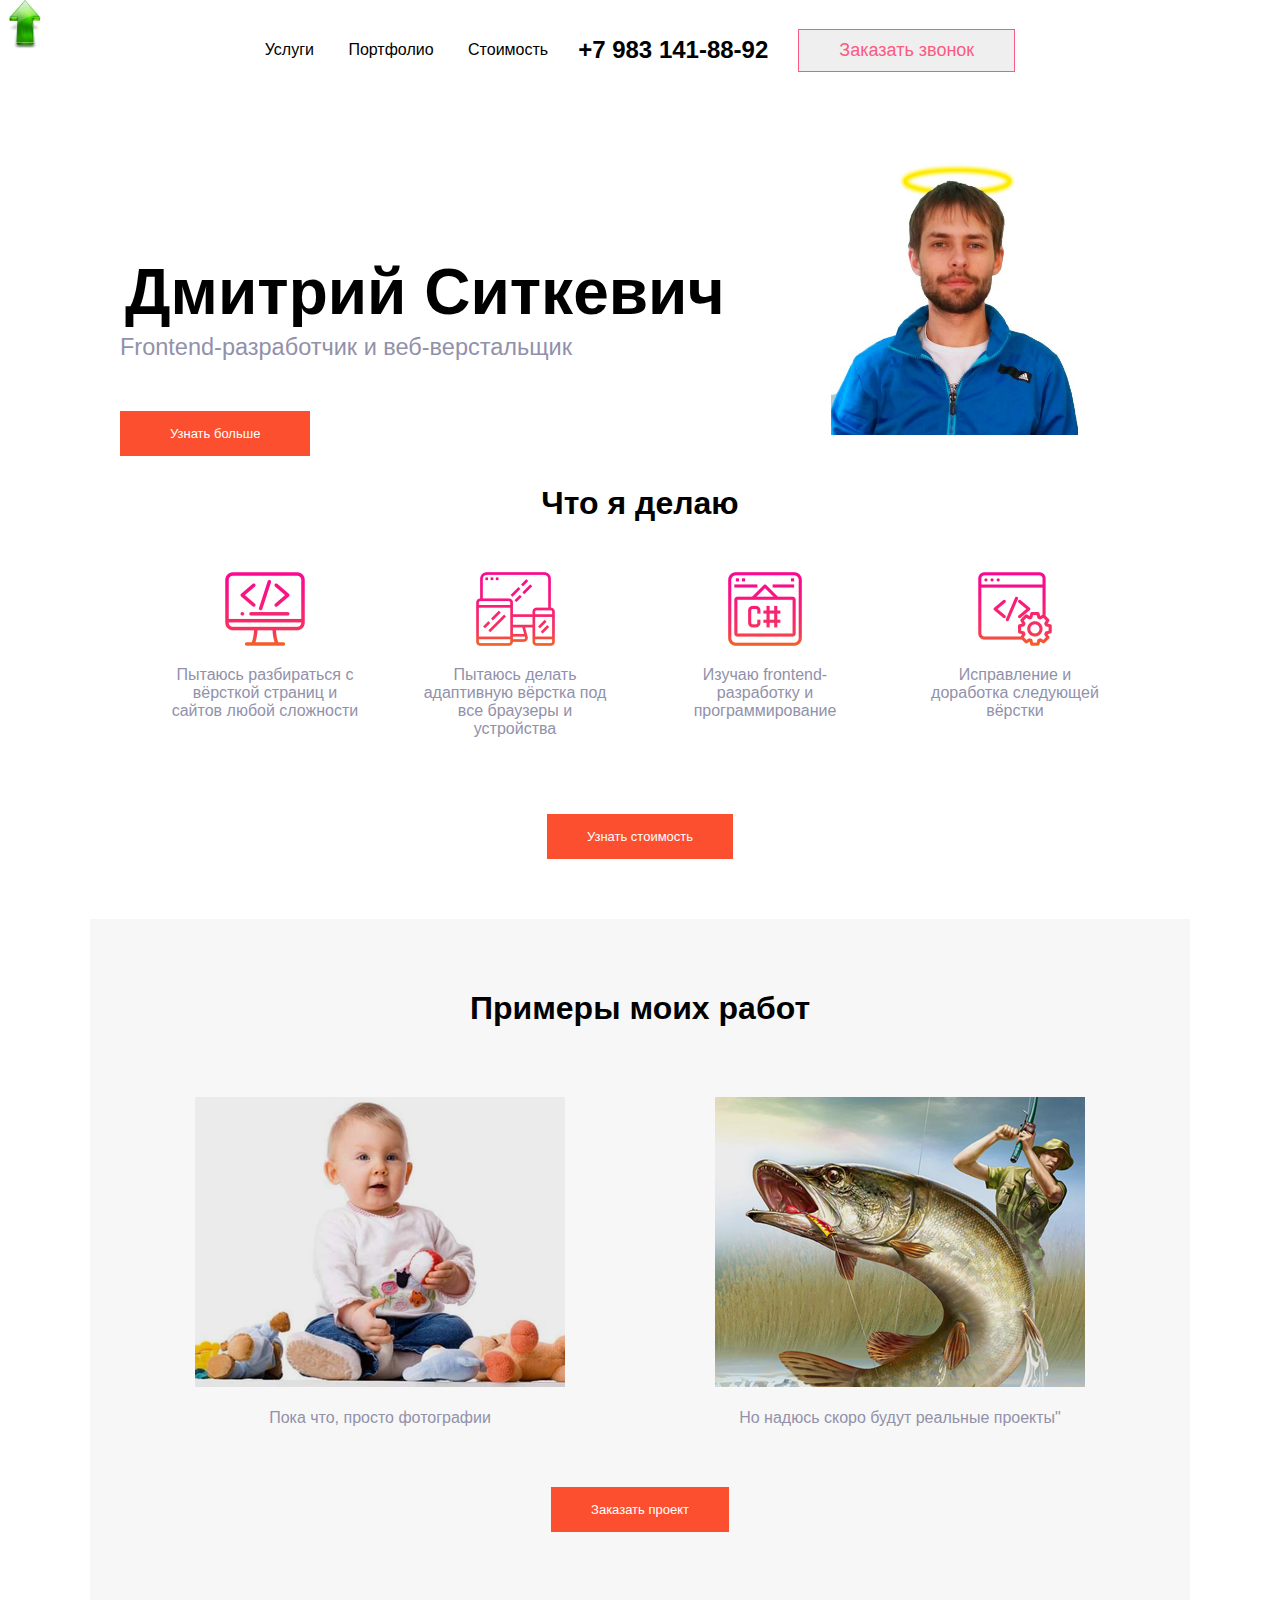
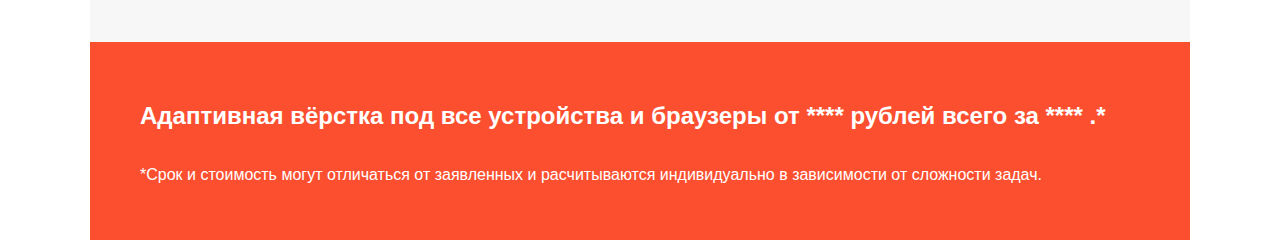
==== Firstsite/index.html @ 6bae94f3 "Add files via upload" ====
<!DOCTYPE html>
<html>
	<head>
		<title>Дмитрий Ситкевич - официальный сайт</title>
		<link rel="stylesheet" type="text/css" href="styles.css">
		<script src="jquery-3.3.1.min.js"></script>
		<script>
		$(function(){
			$('#callback').click(function(){
				$('#popup-container').css('display', 'flex');
			});
			//fjdlksjfls
			$('#popup-container').click(function(e){
				if(e.target === this) {
					$('#popup-container').css('display', 'none');
				}
			});
		});
		</script>
	</head>
	<body>
	

	<div class="TopSite">
	<nav>
	
	<a href="#"><img src="arrow.png" height: 100px></a>
	<!--<img src="arrow.png">-->
	</nav>
	
	</div>
		<div id="popup-container">
			<div id="popup">
				<label class="Form_name"> Ваше имя: </label>
				<input class="For_name" placeholder="Дмитрий"> </input>
				<label class="Form_name"> Номер телефона: </label>
				<input class="For_name" placeholder="+7 (xxx) xxx-xx-xx"> </input>
				<button class="request"> Отправить контакты</button>
			</div>
		</div>
		
		<header class="block">
				<nav>
					<a href="#skills-wrap">Услуги</a>
					<a href="#works-wrap">Портфолио</a>
					<a href="#price">Стоимость</a>
				</nav>
				<div id="phone-container">
					<a href="tel:+79831418892">+7 983 141-88-92</a>
					<button id="callback">Заказать звонок</button>
				</div>
			</header>
			<main>
		<div id="layout">
			<section class="about-me"> 
			<div class= "about-me__foto"></div>
			<div class="middle" >
				<h1 id="names"> Дмитрий Ситкевич </h1>
				<p id="profession" >Frontend-разработчик и веб-верстальщик </p>
				<button id="information">Узнать больше</button>
			</div>
			
			</section>
			
			 <div class="skills" id="sk">
          <h1>Что я делаю</h1>
          <div class="skills-wrap">
              <div>
                  <img src="img/icons/tools-and-utensils.png">
                  <p>Пытаюсь разбираться с вёрсткой страниц и сайтов любой сложности</p>
              </div>
              <div>
                  <img src="img/icons/responsive.png">
                  <p>Пытаюсь делать адаптивную вёрстка под все браузеры и устройства</p>
              </div>
              <div>
                  <img src="img/icons/programming.png">
                  <p>Изучаю frontend-разработку и программирование</p>
              </div>
               <div>
                  <img src="img/icons/coding%20(1).png">
                  <p>Исправление и доработка следующей вёрстки</p>
              </div>
              
          </div>
          <button>Узнать стоимость</button>
      </div>
			
			
			 <div class="works" id="wor">
         <h1>Примеры моих работ</h1>
         <div class="works-wrap">
            <!-- <a href="#"><img src="img/Portfolio_1.png"><br/><br/>Сайт психолога Веры Антоновой</a> -->
             <a href="#"><img src="img/Portfolio_2.png"><br/><br/>Пока что, просто фотографии</a>
             <a href="#"><img src="img/Portfolio_3.png"><br/><br/>Но надюсь скоро будут реальные проекты"</a>
    
         </div>
         <button>Заказать проект</button>
          
      </div>
      
    <section class="price">
        <h2>Адаптивная вёрстка под все устройства и браузеры от **** рублей всего за **** .*</h2>
        <p>*Срок и стоимость могут отличаться от заявленных и расчитываются индивидуально в зависимости от сложности задач.</p>
    </section>
    
			
		</div>
		</main>
		
	</body>
</html>
---- Firstsite/styles.css ----
html, body {
	margin: 0;
	padding: 0;
	width: 100%;
	height: 100%;
	font-family: Arial;
}
#layout {
	z-index:1;
	margin: 0 auto;
    width: 1280px;
    height: 100%;
	
	
}
img {
  max-width: 100%;
  height: auto;
}
.TopSite img{
	height:50px;
	width:50px;
	
	
}
.TopSite{
	height:100px;
	
	position: fixed;

}
header {
	height: 100px;
	display: flex;
	justify-content: space-between;
	align-items: center;
}

nav a {
	margin-right: 30px;
	color: black;
	text-decoration: none;
}
nav a:hover {
	color: #fb5a82;
	text-decoration: underline;
} 


.block {
	display: flex;
    justify-content: center;
    align-items: center;
    
	
	padding-left: 30px;
	padding-right: 30px;
}

#phone-container {
	display: flex;
	justify-content: flex-end;
	align-items: center;
}
#phone-container a {
	color: black;
	font-size: 24px;
	text-decoration: none;
	margin-right: 30px;
	font-weight: bold;
}
#phone-container button {
	border: 1px solid #fb5a82;
	color: #fb5a82;
	font-size: 18px;
	padding: 10px 40px;
	outline: none;
	cursor: pointer;
}

#popup-container {
	z-index:5;
	position: absolute;
	top: 0;
	left: 0;
	width: 100%;
	height: 100%;
	display: none;
	justify-content: center;
	align-items: center;
	background-color: #00000054;
}
#popup {
	background-color: white;
	width: 250px;
	
}

.about-me {
	
  position: relative;
}
.about-me__foto {
  
  height: 415px;
  /*width: 100%;*/
  right: 0;
  position: absolute;
	background-image: url('ia.jpg');
	background-repeat: no-repeat;
	background-position: right 0;
	background-size: contain;
	background-position: top 10px left 80.5%;
  
  background-clip: border-box;
  margin-bottom: 30px;
  
}



.middle {
	
	
	//height: 600px;
	//background-image: url('ia.jpg');
	//background-repeat: no-repeat;
	//background-position: right;
	//background-size: contain;
	padding-left: 30px;
	padding-right: 30px;
	font-size: 2em;
	margin: 0 auto;
	
}
.middle p {
	
    color: #9191aa;
    font-size: 23.5px;
    margin: 0;
	
}
.middle h1 {
    margin: 5px;
}
.middle button {
    color: white;
    cursor: pointer;
    background-color: #fc4f2f;
    font-size: 13px;
    padding: 15px 50px;
    margin-top: 50px;
    border: none;
	outline: none;	
}

.skills{
    margin-top: 50px;
}
.skills h1, .works h1 {
    font-weight: bold;
    display: flex;
    justify-content: center;
    align-items: center;
    
}
    
.skills-wrap {
    display: grid;
    grid-template-columns: 250px 250px 250px 250px;
    justify-content: center;
    text-align: center;
    margin-top: 50px;
   
  }
  
  
  
.skills-wrap p {
    color: #9191aa;
	padding-left: 30px;
	padding-right: 30px;
}
.skills button, .works button,  #popup button{
    color: white;
    cursor: pointer;
    background-color: #fc4f2f;
    font-size: 13px;
    padding: 15px 40px;
    border: none;
    display: flex;
    align-items: center;
    margin: 60px auto;
}


.works {
    background-color: #f7f7f7;
    padding: 50px;
	padding-left: 30px;
	padding-right: 30px;
	
	align-items: center;
}
.works-wrap {
    display: grid;
    grid-template-columns: 1fr 1fr;
    justify-content: center;
    text-align: center;
    margin-top: 50px;
    
}
.works-wrap a {
    color: #9191aa;
    text-decoration: none;
    margin-top: 20px;
}

.price {
	
    color: white;
    background-color: #fc4f2f;
    display: flex;
    flex-wrap: wrap;
    padding: 40px 50px;
}

.Form_name{
	display:block;
}
.For_name{
	
}


@media(max-width: 720px){

}
@media (max-width: 830px){
	#phone-container button {
	
	
	font-size: 14px;
	padding: 5px 20px;
}
	#phone-container a {
	
	font-size: 20px;
	
	margin-right: 20px;
	
}
}
@media (max-width: 720px) {
		#phone-container button {
	
	
	font-size: 12px;
	padding: 4px 17px;
}
	#phone-container a {
	
	font-size: 18px;
	
	margin-right: 15px;
	
}

}


@media (min-width: 1024px) {
  .about-me {
    margin-bottom: 80px;
	height: 690px;
  }
  
  .about-me__foto {
	  
    width: 53.42%;
    height: 694px;
	background-size: contain;
    background-image: url("ia.jpg");
    background-position: bottom 57px left 67%;
    //background-size: auto, 919px auto;
  }
}
@media (max-width: 900px){

.middle p {
	
    
    font-size: 14.5px;
    margin: 0;
	
}
.middle h1 {
    font-size: 29.5px;
}

.middle button {
    
    
    
    font-size: 13px;
    padding: 10px 20px;
    margin-top: 30px;
   	
}
.skills-wrap {
display: grid;
    grid-template-columns: 250px 250px;
}

}
@media (max-width: 600px){

.middle p {
	
    
    font-size: 23.5px;
    margin: 0;
	
}
.middle h1 {
    font-size: 40.5px;
	padding-top: 0;
	
}

.middle button {
    
    
    
    font-size: 13px;
    padding: 15px 80px;
    margin-top: 15px;
   	
}


{
	padding-top: 30px;
}

}
@media (max-width: 600px){
	.about-me__foto {
	   margin-bottom: 0px;
    position:relative;
	height: 650px;
	
  }

}
@media (max-width: 450px){
	
	.skills-wrap {
display: grid;
    grid-template-columns:250px;
}
.about-me__foto {
	height: 415px;
}
}

@media (max-width: 300px){
.about-me__foto {
	height: 300px;
}
}


@media(max-width: 600px){
.middle h1 
{
	padding-top:15px;
}
}

@media (min-width: 600px) {
  .about-me {
	 
    margin-bottom: 43px;
	height: 330px;
  }
  
   .about-me__foto {
	  
    width: 53.42%;
    height: 330px;
	background-size: contain;
    background-image: url("ia.jpg");
    background-position: top 10px left 67%;
    //background-size: auto, 919px auto;
	
  }
  .middle h1 
{
	padding-top:150px;
}
  
}

@media (max-width: 1300px) 
{
	#layout {
	margin: 0 auto;
    width: 1100px;
    height: 100%;
}
}
@media (max-width: 1100px) 
{
#layout {
	margin: 0 auto;
    width: 1000px;
    height: 100%;
}

}
@media (max-width: 900px) 
{
#layout {
	margin: 0 auto;
    width: 600px;
    height: 100%;
}
}
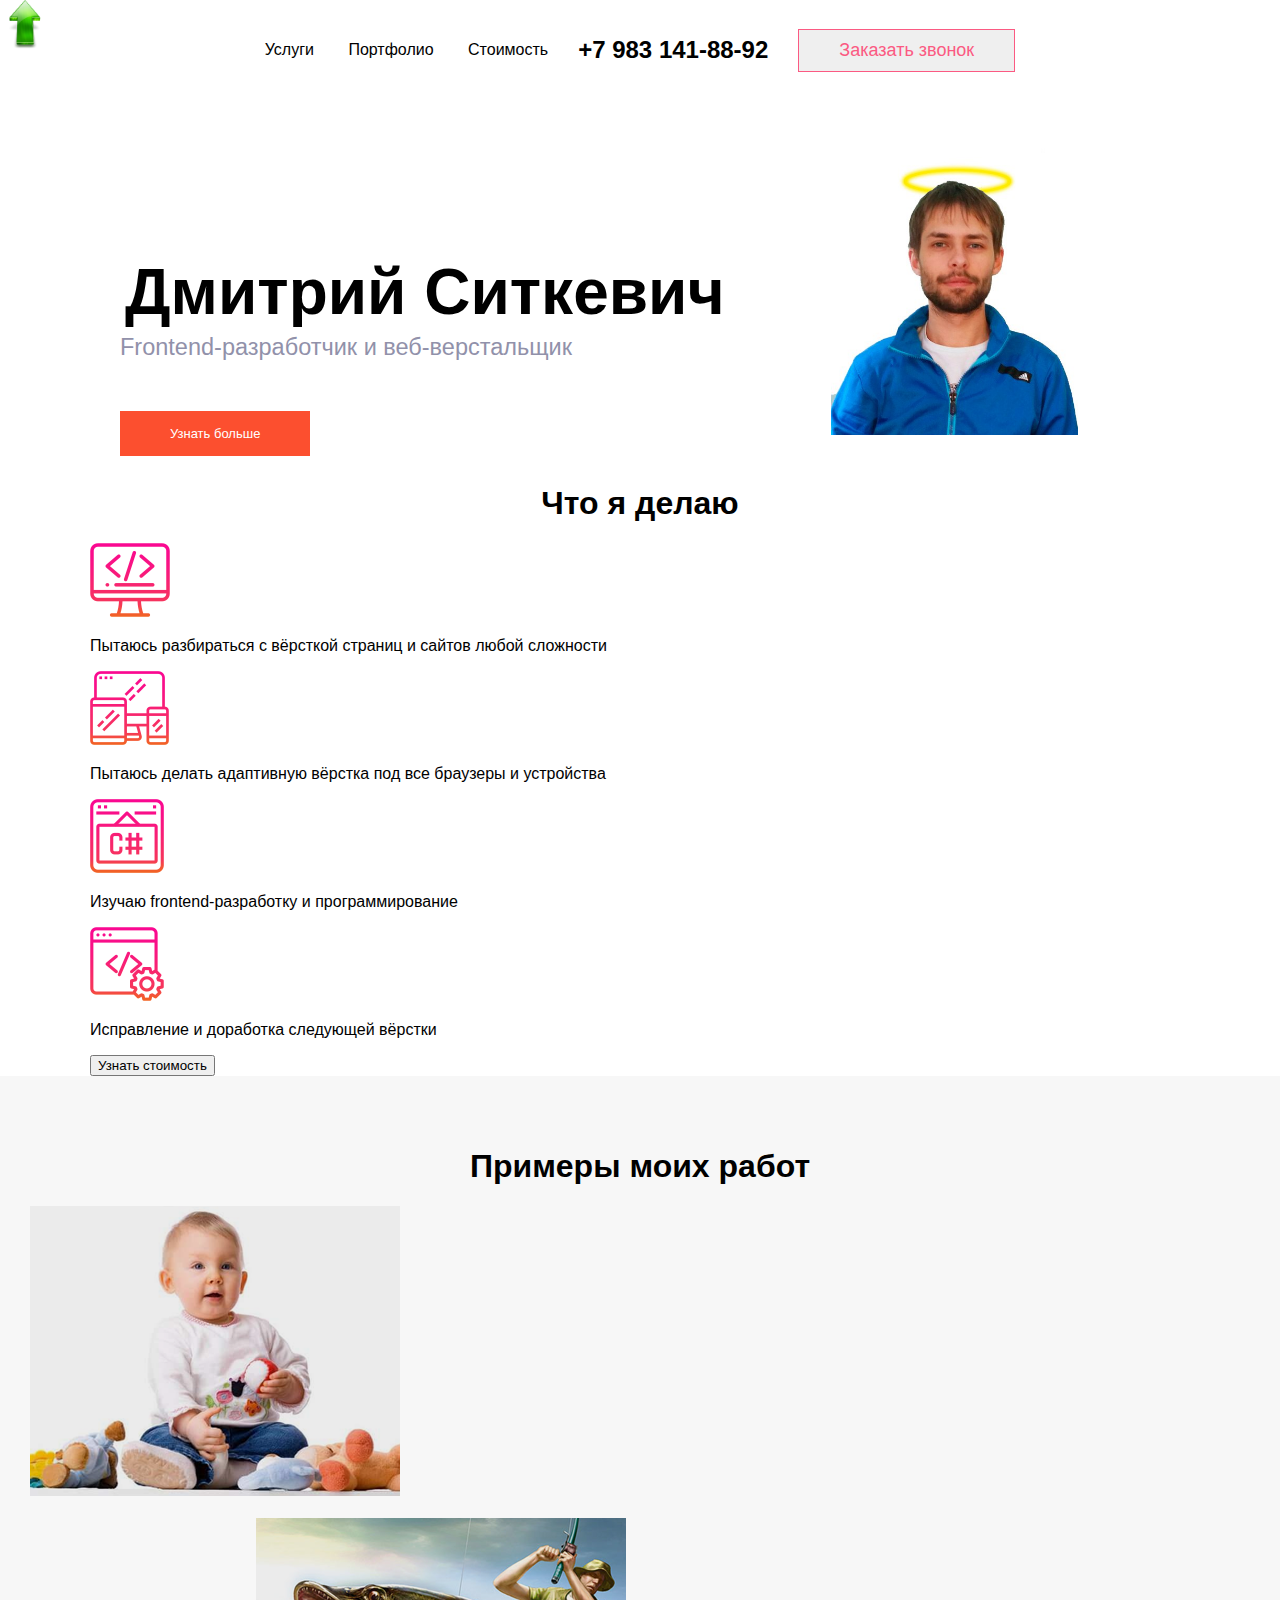
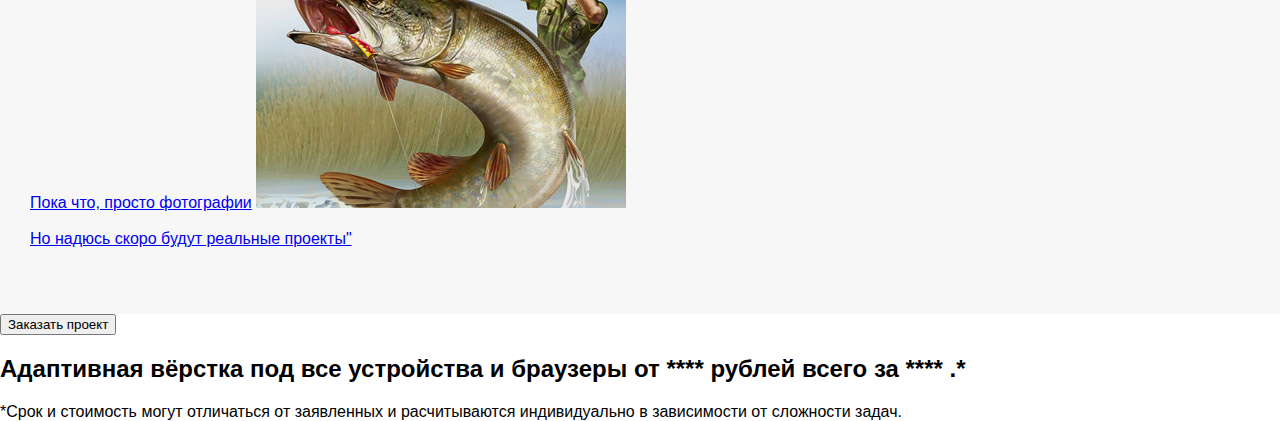
==== commit e462dcc8: "Update index.html" ====
--- a/Firstsite/index.html
+++ b/Firstsite/index.html
@@ -65,6 +65,7 @@
 			
 			 <div class="skills" id="sk">
           <h1>Что я делаю</h1>
+	<p><a name="skills-wrap></a></p> 
           <div class="skills-wrap">
               <div>
                   <img src="img/icons/tools-and-utensils.png">
@@ -90,6 +91,7 @@
 			
 			 <div class="works" id="wor">
          <h1>Примеры моих работ</h1>
+	<p><a name="works-wrap></a></p>
          <div class="works-wrap">
             <!-- <a href="#"><img src="img/Portfolio_1.png"><br/><br/>Сайт психолога Веры Антоновой</a> -->
              <a href="#"><img src="img/Portfolio_2.png"><br/><br/>Пока что, просто фотографии</a>
@@ -99,7 +101,7 @@
          <button>Заказать проект</button>
           
       </div>
-      
+      <p><a name="price></a></p>
     <section class="price">
         <h2>Адаптивная вёрстка под все устройства и браузеры от **** рублей всего за **** .*</h2>
         <p>*Срок и стоимость могут отличаться от заявленных и расчитываются индивидуально в зависимости от сложности задач.</p>
@@ -110,4 +112,4 @@
 		</main>
 		
 	</body>
-</html>+</html>
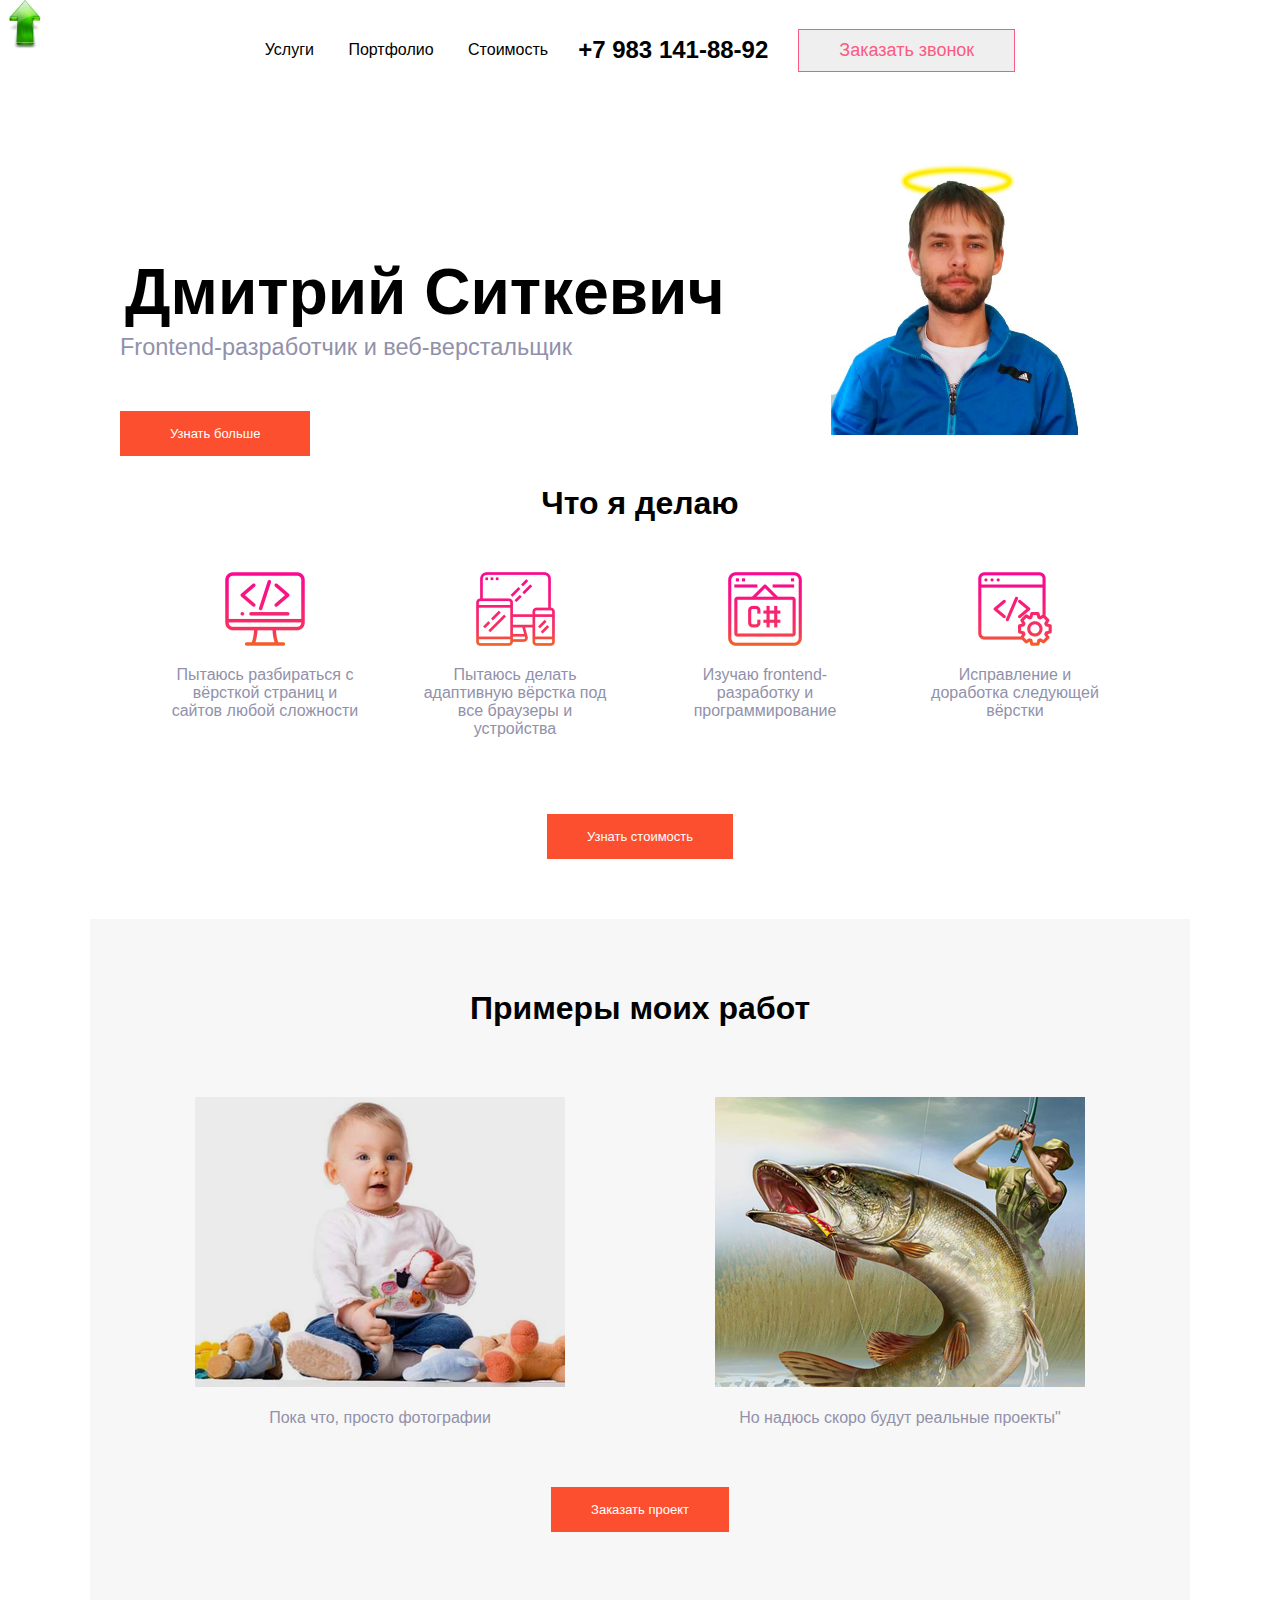
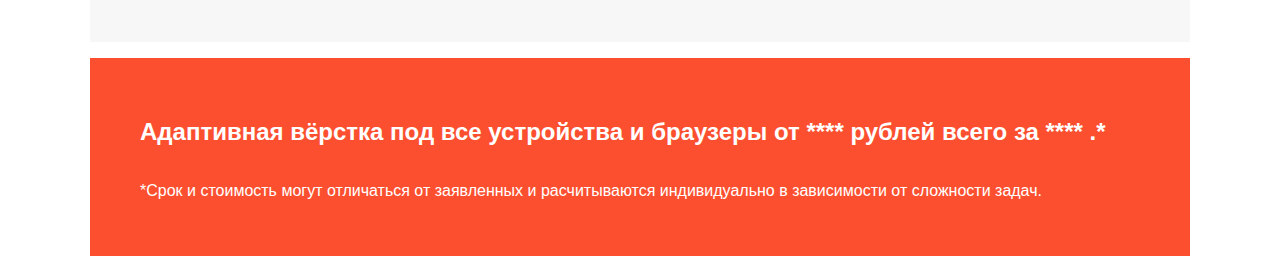
==== commit 5c0bf204: "Update index.html" ====
--- a/Firstsite/index.html
+++ b/Firstsite/index.html
@@ -42,8 +42,8 @@
 		
 		<header class="block">
 				<nav>
-					<a href="#skills-wrap">Услуги</a>
-					<a href="#works-wrap">Портфолио</a>
+					<a href="skills-wrap">Услуги</a>
+					<a href="works-wrap">Портфолио</a>
 					<a href="#price">Стоимость</a>
 				</nav>
 				<div id="phone-container">
@@ -65,7 +65,7 @@
 			
 			 <div class="skills" id="sk">
           <h1>Что я делаю</h1>
-	<p><a name="skills-wrap></a></p> 
+	<p><a name="#skills-wrap"></a></p> 
           <div class="skills-wrap">
               <div>
                   <img src="img/icons/tools-and-utensils.png">
@@ -91,7 +91,7 @@
 			
 			 <div class="works" id="wor">
          <h1>Примеры моих работ</h1>
-	<p><a name="works-wrap></a></p>
+	<p><a name="#works-wrap"></a></p>
          <div class="works-wrap">
             <!-- <a href="#"><img src="img/Portfolio_1.png"><br/><br/>Сайт психолога Веры Антоновой</a> -->
              <a href="#"><img src="img/Portfolio_2.png"><br/><br/>Пока что, просто фотографии</a>
@@ -101,7 +101,7 @@
          <button>Заказать проект</button>
           
       </div>
-      <p><a name="price></a></p>
+      <p><a name="price"></a></p>
     <section class="price">
         <h2>Адаптивная вёрстка под все устройства и браузеры от **** рублей всего за **** .*</h2>
         <p>*Срок и стоимость могут отличаться от заявленных и расчитываются индивидуально в зависимости от сложности задач.</p>
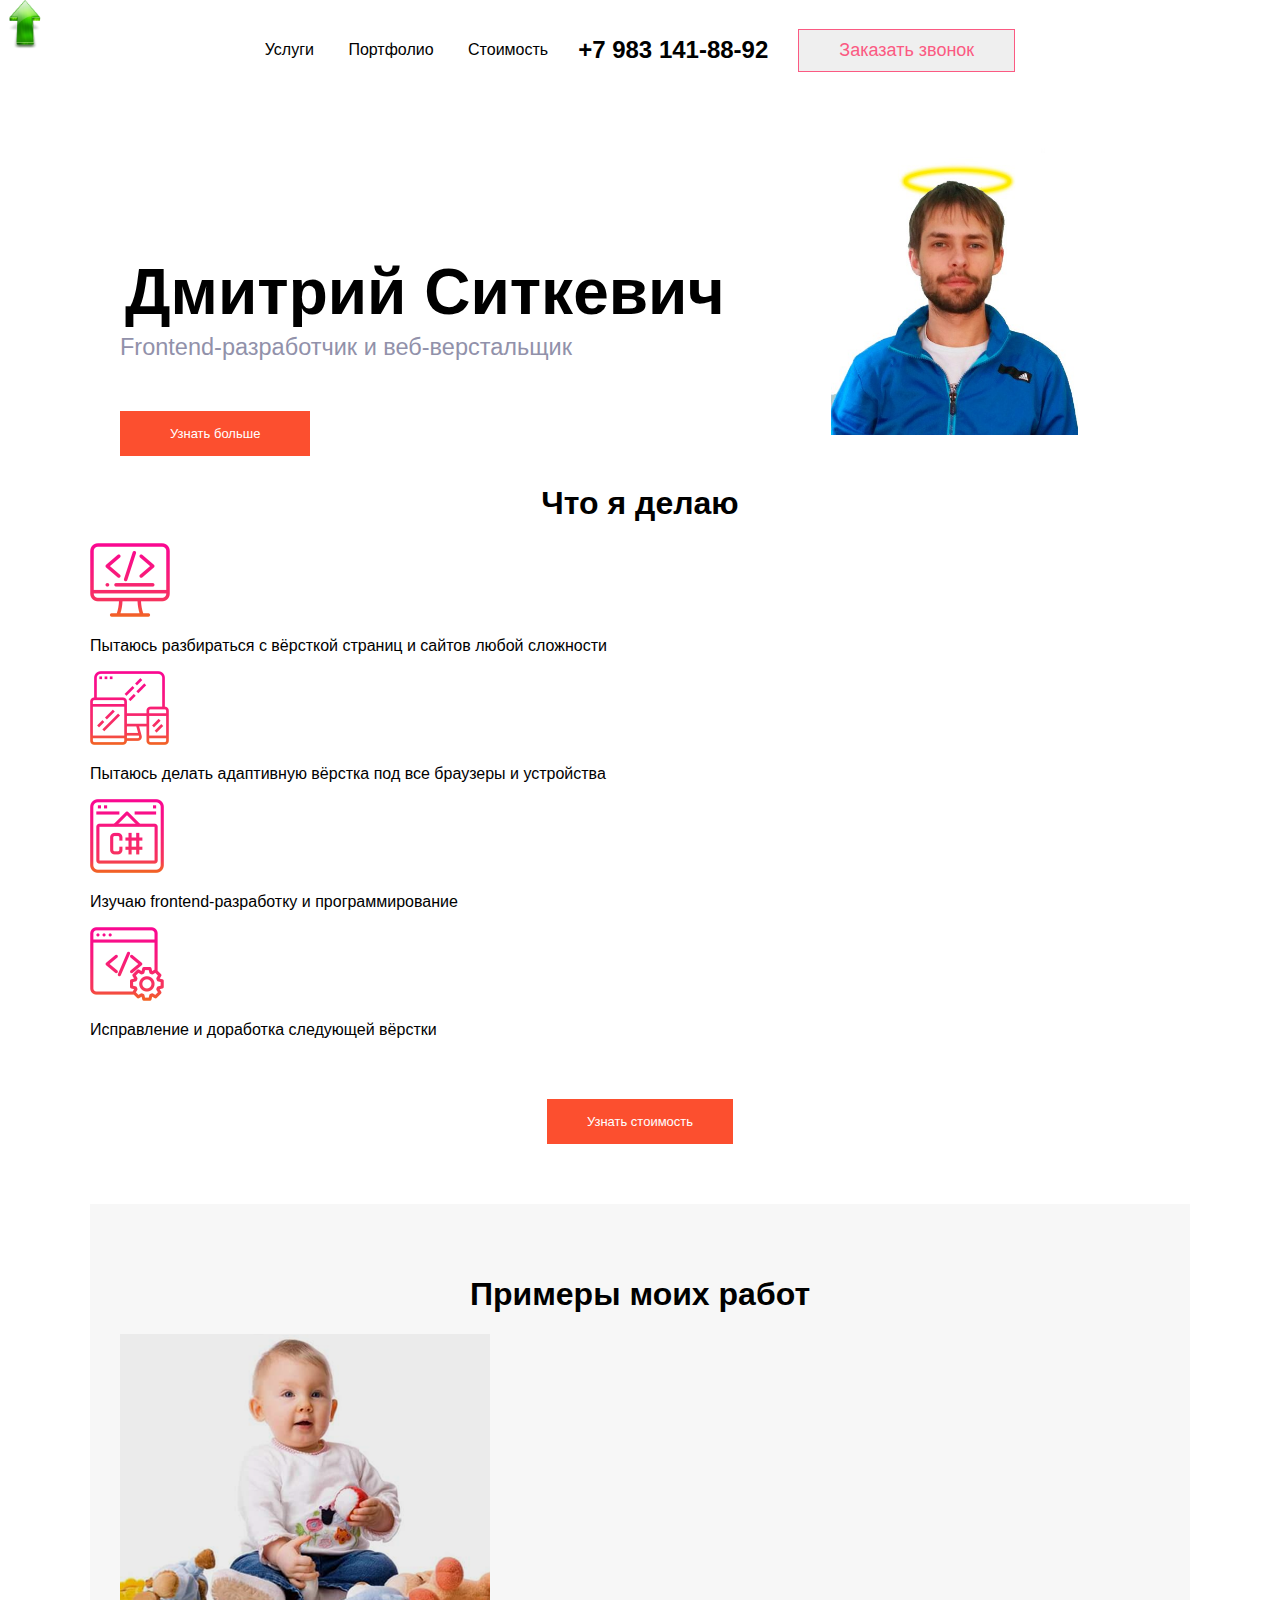
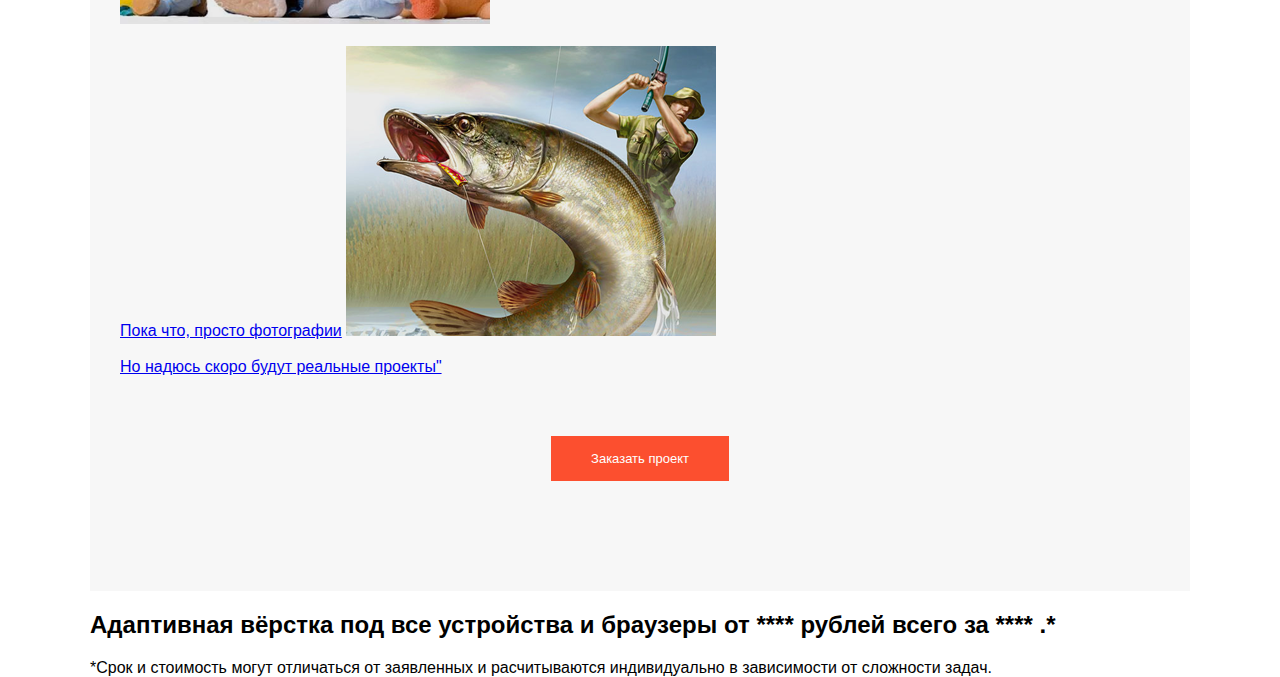
==== commit 1d823ec3: "Update index.html" ====
--- a/Firstsite/index.html
+++ b/Firstsite/index.html
@@ -42,8 +42,8 @@
 		
 		<header class="block">
 				<nav>
-					<a href="skills-wrap">Услуги</a>
-					<a href="works-wrap">Портфолио</a>
+					<a href="#skills-wrap">Услуги</a>
+					<a href="#works-wrap">Портфолио</a>
 					<a href="#price">Стоимость</a>
 				</nav>
 				<div id="phone-container">
@@ -65,8 +65,8 @@
 			
 			 <div class="skills" id="sk">
           <h1>Что я делаю</h1>
-	<p><a name="#skills-wrap"></a></p> 
-          <div class="skills-wrap">
+	 
+          <div id="skills-wrap">
               <div>
                   <img src="img/icons/tools-and-utensils.png">
                   <p>Пытаюсь разбираться с вёрсткой страниц и сайтов любой сложности</p>
@@ -91,8 +91,8 @@
 			
 			 <div class="works" id="wor">
          <h1>Примеры моих работ</h1>
-	<p><a name="#works-wrap"></a></p>
-         <div class="works-wrap">
+	
+         <div id="works-wrap">
             <!-- <a href="#"><img src="img/Portfolio_1.png"><br/><br/>Сайт психолога Веры Антоновой</a> -->
              <a href="#"><img src="img/Portfolio_2.png"><br/><br/>Пока что, просто фотографии</a>
              <a href="#"><img src="img/Portfolio_3.png"><br/><br/>Но надюсь скоро будут реальные проекты"</a>
@@ -101,8 +101,7 @@
          <button>Заказать проект</button>
           
       </div>
-      <p><a name="price"></a></p>
-    <section class="price">
+    <section id="price">
         <h2>Адаптивная вёрстка под все устройства и браузеры от **** рублей всего за **** .*</h2>
         <p>*Срок и стоимость могут отличаться от заявленных и расчитываются индивидуально в зависимости от сложности задач.</p>
     </section>
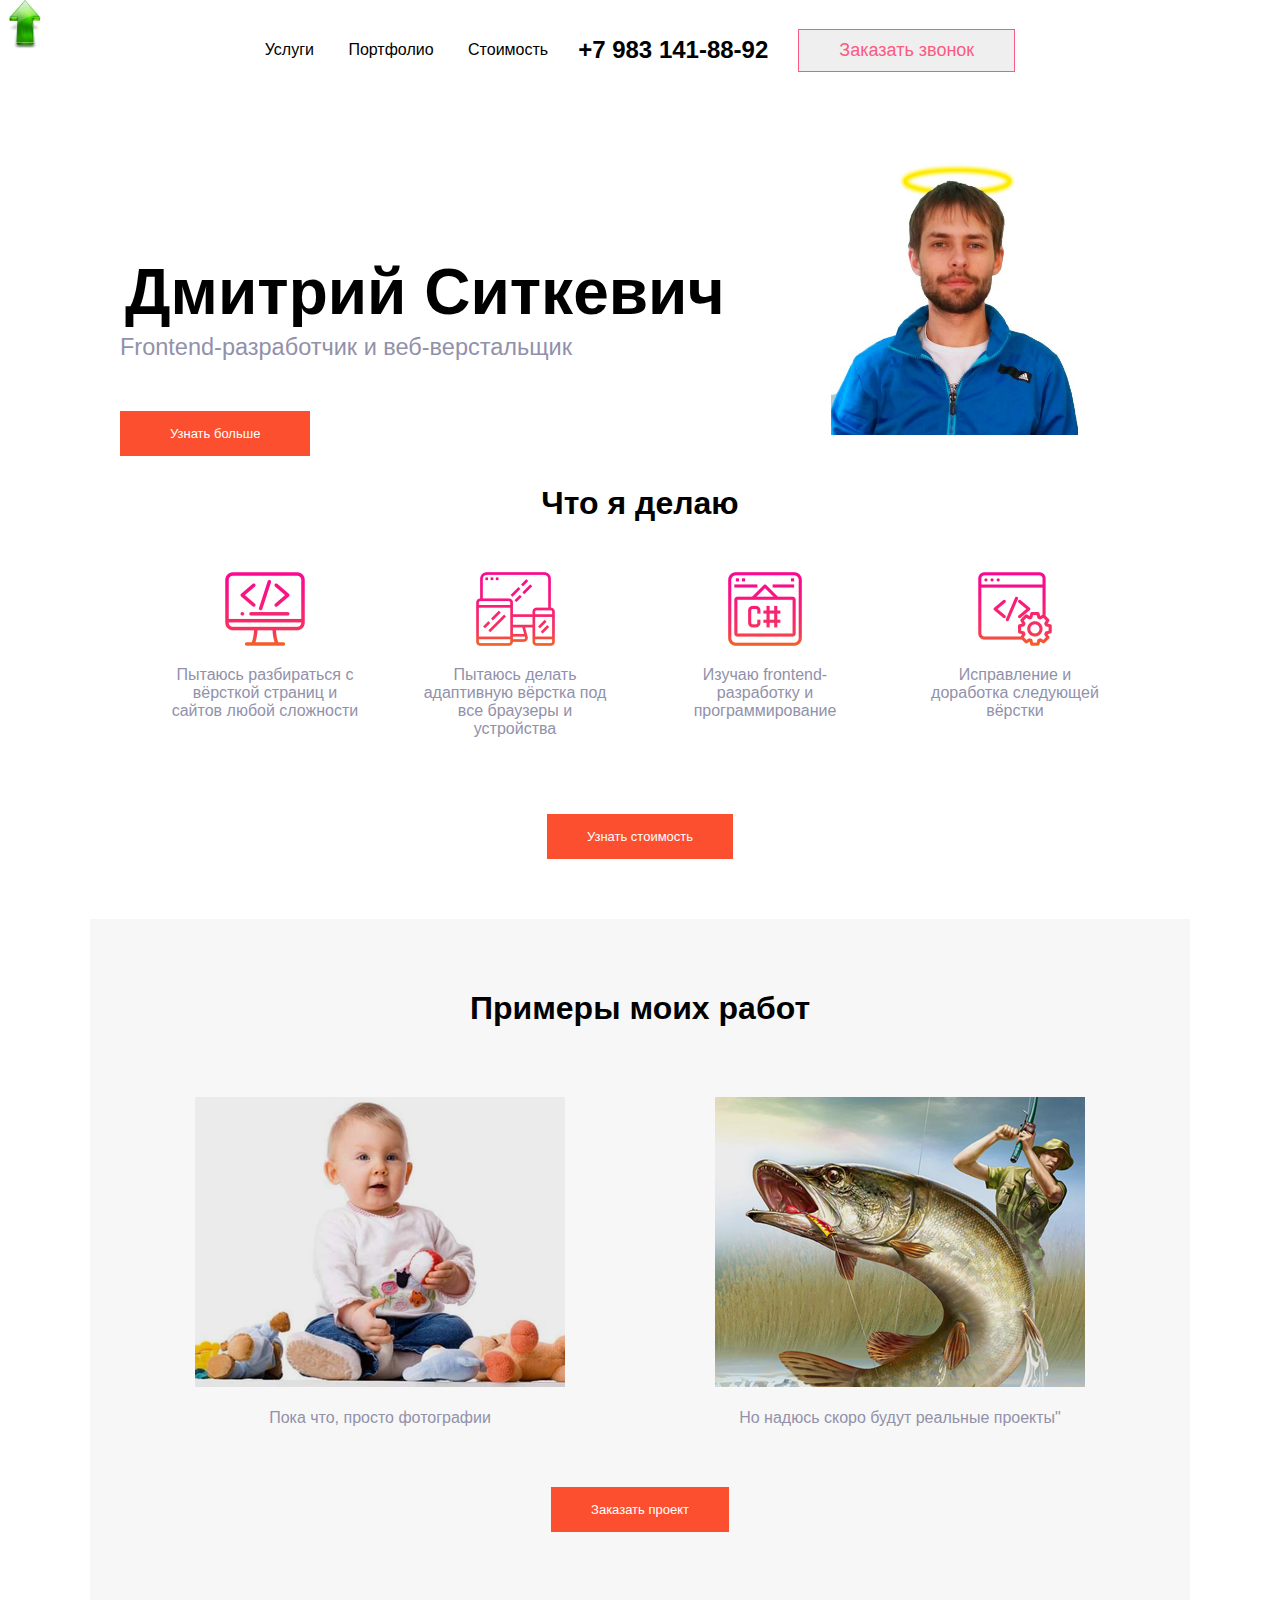
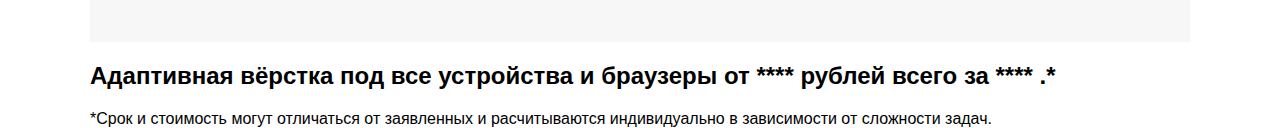
==== commit 5742582b: "Update index.html" ====
--- a/Firstsite/index.html
+++ b/Firstsite/index.html
@@ -42,8 +42,8 @@
 		
 		<header class="block">
 				<nav>
-					<a href="#skills-wrap">Услуги</a>
-					<a href="#works-wrap">Портфолио</a>
+					<a href="#sk">Услуги</a>
+					<a href="#wor">Портфолио</a>
 					<a href="#price">Стоимость</a>
 				</nav>
 				<div id="phone-container">
@@ -66,7 +66,7 @@
 			 <div class="skills" id="sk">
           <h1>Что я делаю</h1>
 	 
-          <div id="skills-wrap">
+          <div class="skills-wrap">
               <div>
                   <img src="img/icons/tools-and-utensils.png">
                   <p>Пытаюсь разбираться с вёрсткой страниц и сайтов любой сложности</p>
@@ -92,7 +92,7 @@
 			 <div class="works" id="wor">
          <h1>Примеры моих работ</h1>
 	
-         <div id="works-wrap">
+         <div class="works-wrap">
             <!-- <a href="#"><img src="img/Portfolio_1.png"><br/><br/>Сайт психолога Веры Антоновой</a> -->
              <a href="#"><img src="img/Portfolio_2.png"><br/><br/>Пока что, просто фотографии</a>
              <a href="#"><img src="img/Portfolio_3.png"><br/><br/>Но надюсь скоро будут реальные проекты"</a>
